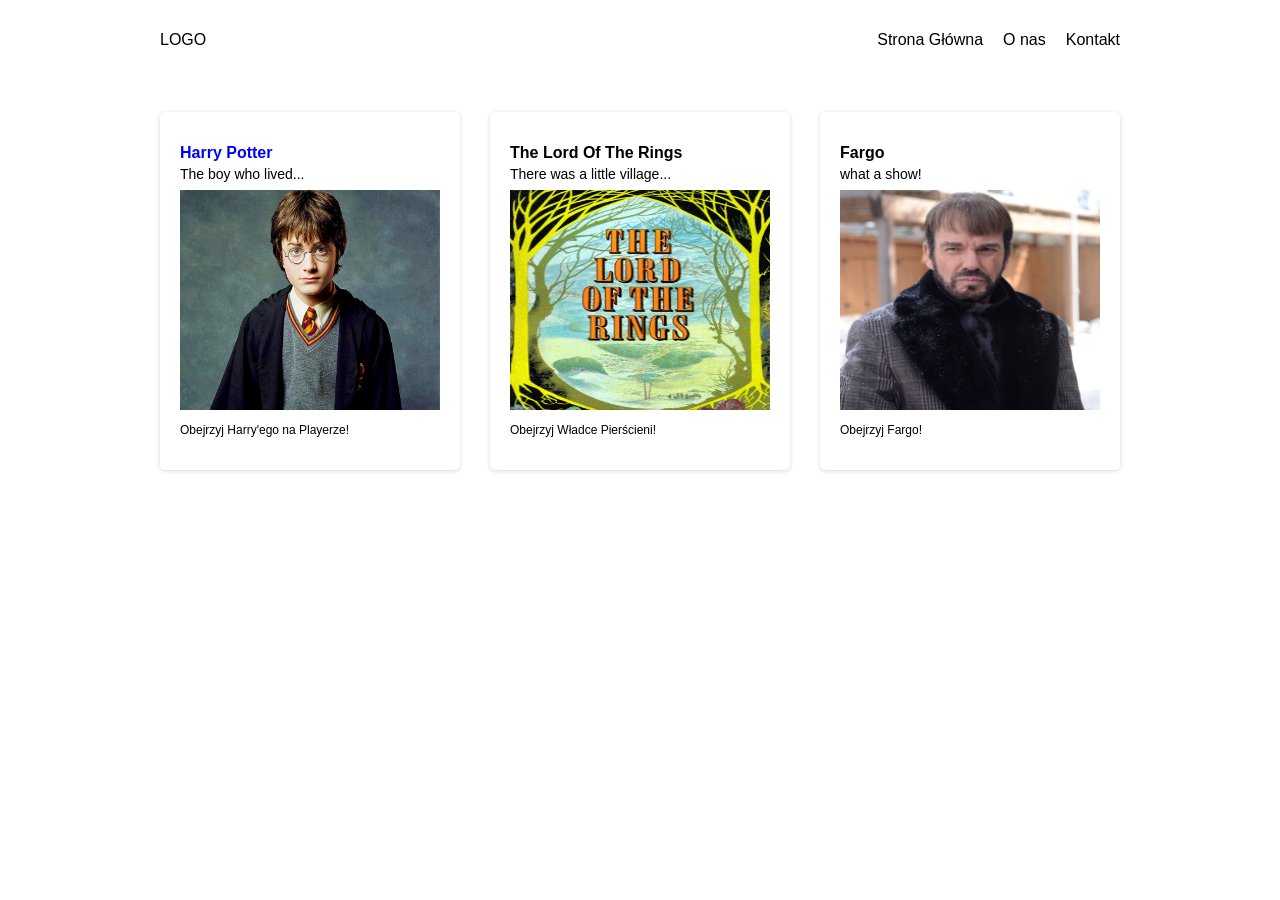
==== index.html @ 79ffe2c6 "pierwszy commit" ====
<!DOCTYPE html>
<html lang="pl-PL">
  <head>
    <link rel="shortcut icon" href="#" />
    <meta charset="UTF-8" />
    <meta http-equiv="X-UA-Compatible" content="IE=edge" />
    <meta name="viewport" content="width=device-width, initial-scale=1.0" />
    <link rel="stylesheet" type="text/css" href="style.css" />
    <title>Kurs Programowania</title>
  </head>
  <body>
    <!-- nagłowki h1-h6 -->

    <!-- prezentacja ksiązki dostepnej w bibliotece -->
    <!-- div -->

    <!-- HTML5: nav -->

    <nav class="nav">
      <div class="nav-logo">
        <a href="/">LOGO</a>
      </div>
      <ul class="nav-links">
        <li>
          <a href="/">Strona Główna</a>
        </li>
        <li>
          <a href="/about.html">O nas</a>
        </li>
        <li>
          <a href="/contact.html">Kontakt</a>
        </li>
      </ul>
    </nav>

    <div class="films">
      <div class="film">
        <h2 id="potterId">Harry Potter</h2>
        <!-- <h2>Wizarding <span>World!</span></h2> -->
        <p>The boy who lived...</p>
        <a
          href="https://player.pl/playerplus/filmy-online/harry-potter-i-kamien-filozoficzny,246654"
          target="_blank"
        >
          <img
            src="assets/images/harry.jpg"
            alt="Zdjęcie Harry'ego Pottera"
            title="Harry Potter"
        /></a>
        <a
          href="https://player.pl/playerplus/filmy-online/harry-potter-i-kamien-filozoficzny,246654"
          target="_blank"
          >Obejrzyj Harry'ego na Playerze!
        </a>
      </div>

      <div class="film">
        <h2>The Lord Of The Rings</h2>
        <p>There was a little village...</p>
        <a
          href="https://player.pl/filmy-online/wladca-pierscieni-druzyna-pierscienia,241783"
          target="_blank"
        >
          <img
            src="assets/images/tlotr.gif"
            alt="zdjęcie okłdki ksiązki TLOTR"
            title="TLOTR"
        /></a>
        <a
          href="https://player.pl/filmy-online/wladca-pierscieni-druzyna-pierscienia,241783"
          target="_blank"
          >Obejrzyj Władce Pierścieni!
        </a>
      </div>

      <div class="film">
        <h2>Fargo</h2>
        <p>what a show!</p>
        <a href="https://viaplay.dk/serier/fargo" target="_blank">
          <img
            src="assets/images/fargo.webp"
            alt="fargo"
            title="fargo main character"
        /></a>
        <a href="https://viaplay.dk/serier/fargo" target="_blank"
          >Obejrzyj Fargo!
        </a>
      </div>
    </div>
    <script src="app.js"></script>
  </body>
</html>
---- style.css ----
* {
  margin: 0;
  padding: 0;
  box-sizing: border-box;
}

html {
  font-family: Verdana, Geneva, Tahoma, sans-serif;
}

.nav {
  display: flex;
  justify-content: space-between;
  /* justify-content: pozycjonuje elementy na osi X, moze przyjac rozne wartosci: space-between, space-around, space-evenly, center */
  align-items: center;
  /*  align-items: pozycjonuje elementy na osi Y, moze przyjac rozne wartosci: space-between, space-around, space-evenly, center 
    nalezy pamiętać, że aby pozycjonować elementy na osi Y, container musi mieć wysokosć większą od wysokości nadanej przez 
    wysokosc elementów które przechowuje */
  height: 80px;
  width: 960px;
  margin: 0 auto;
}

.nav a {
  display: inline-block;
  text-decoration: none;
  color: black;
}

.nav-links {
  display: flex;
  list-style: none;
}

.nav-links a {
  margin-left: 20px;
}

/* SEKCJA FILMS/CARDS */

.films {
  display: flex;
  justify-content: space-between;
  width: 960px;
  margin: 0 auto;
  padding: 32px 0;
}

.film {
  width: 300px;
  padding: 32px 20px;
  box-shadow: rgba(0, 0, 0, 0.16) 0px 1px 4px;
  border-radius: 5px;
}

.film h2 {
  font-size: 16px;
  margin-bottom: 4px;
}

#potterId {
  font-size: 16px;
  margin-bottom: 4px;
  color: blue;
}

/* .film span {
  color: red;
} */

/* .film h2 span {
  color: red;
} */

/* h2 span {
  color: red;
} */

.film p {
  font-size: 14px;
  margin-bottom: 8px;
}

.film img {
  /* max-width: 100%; */
  width: 100%;
  height: 220px;
  margin-bottom: 6px;
}

.film a {
  text-decoration: none;
  font-size: 12px;
  color: black;
}

/* 
asterisk * = selektor ogólny
selektor typu - wybierz wszystkie elementy danego typu 
.nazwaKlasy - selektor klasy 
selektor potomka = SPACJA
selektor by Id = #idValue
*/
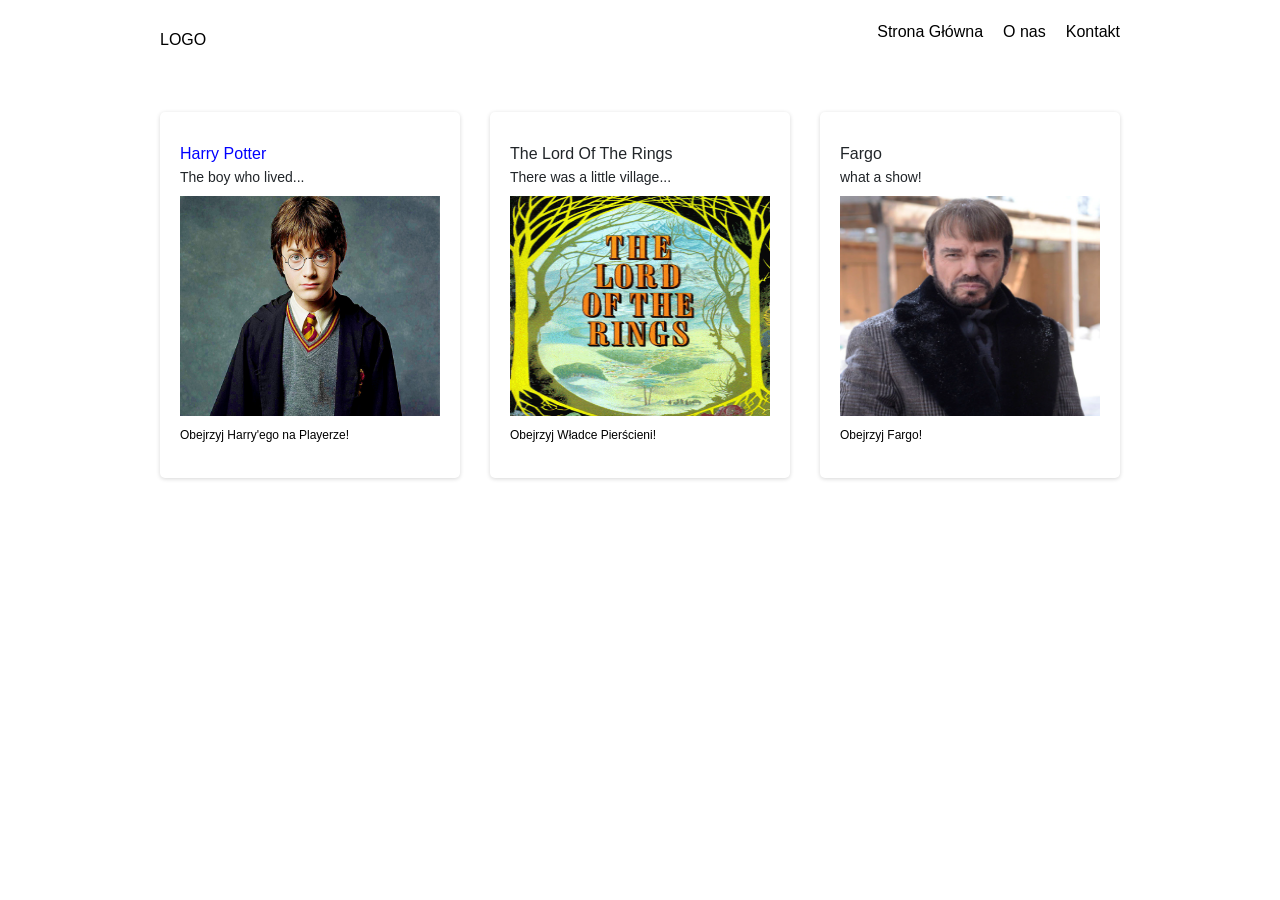
==== commit 64adc38e: "nowy commit" ====
--- a/index.html
+++ b/index.html
@@ -1,6 +1,12 @@
 <!DOCTYPE html>
 <html lang="pl-PL">
   <head>
+    <link
+      rel="stylesheet"
+      href="https://cdn.jsdelivr.net/npm/bootstrap@4.3.1/dist/css/bootstrap.min.css"
+      integrity="sha384-ggOyR0iXCbMQv3Xipma34MD+dH/1fQ784/j6cY/iJTQUOhcWr7x9JvoRxT2MZw1T"
+      crossorigin="anonymous"
+    />
     <link rel="shortcut icon" href="#" />
     <meta charset="UTF-8" />
     <meta http-equiv="X-UA-Compatible" content="IE=edge" />
@@ -88,5 +94,10 @@
       </div>
     </div>
     <script src="app.js"></script>
+    <script
+      src="https://cdn.jsdelivr.net/npm/bootstrap@4.3.1/dist/js/bootstrap.min.js"
+      integrity="sha384-JjSmVgyd0p3pXB1rRibZUAYoIIy6OrQ6VrjIEaFf/nJGzIxFDsf4x0xIM+B07jRM"
+      crossorigin="anonymous"
+    ></script>
   </body>
 </html>
